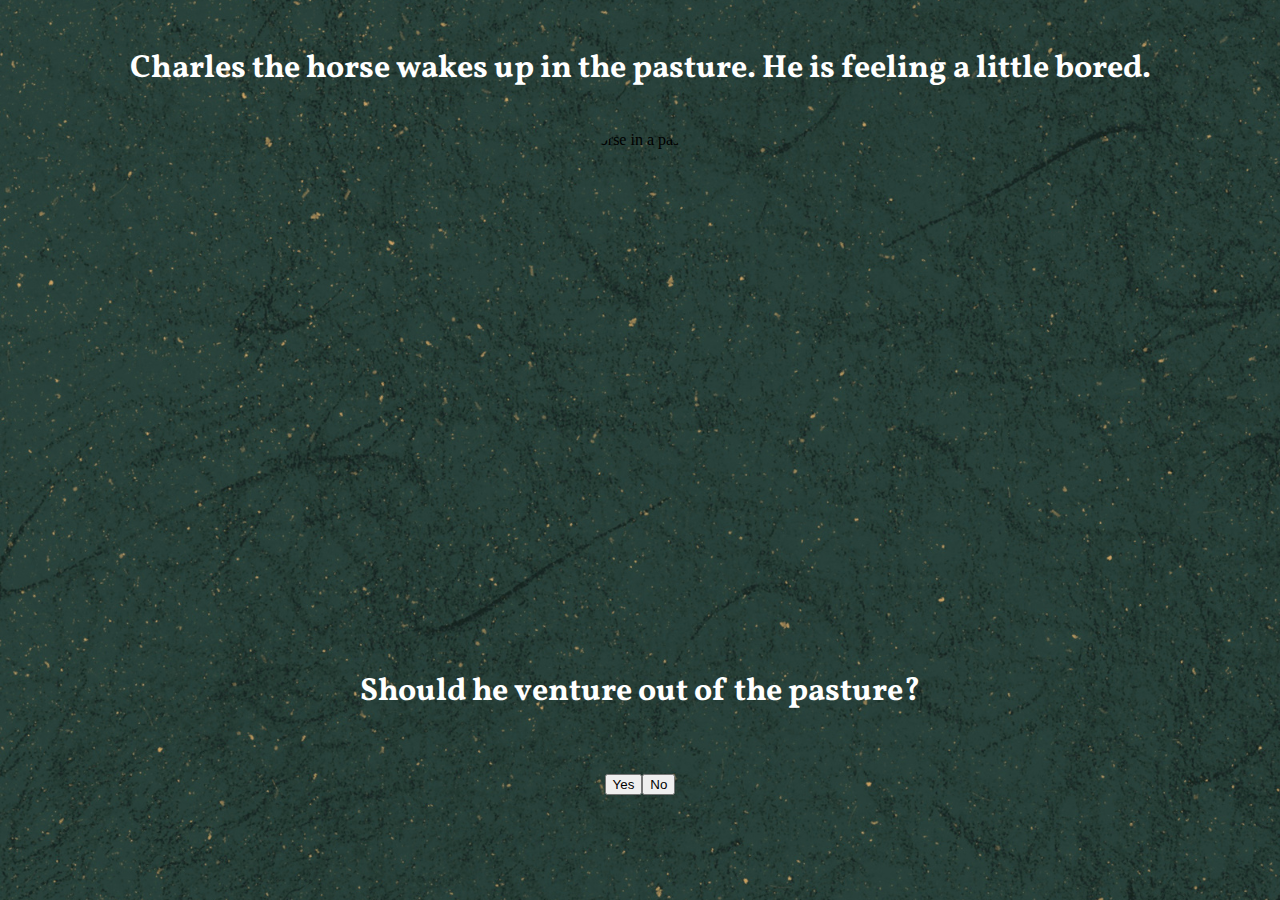
==== pages/page1.html @ e0a97dc8 "Merge branch 'master' of https://github.com/carolinehanaa/Group_CYOA" ====
<!DOCTYPE html>
<html lang="en">

<head>
    <meta charset="UTF-8">
    <meta http-equiv="X-UA-Compatible" content="IE=edge">
    <meta name="viewport" content="width=device-width, initial-scale=1.0">
    <title>Document</title>
    <link href="https://cdn.jsdelivr.net/npm/bootstrap@5.2.2/dist/css/bootstrap.min.css" rel="stylesheet"
        integrity="sha384-Zenh87qX5JnK2Jl0vWa8Ck2rdkQ2Bzep5IDxbcnCeuOxjzrPF/et3URy9Bv1WTRi" crossorigin="anonymous">
    <link href="../css/styles.css" rel="stylesheet">
    <link href="../css/wickedcss.min.css" rel="stylesheet">
    <style>
        @import url('https://fonts.googleapis.com/css2?family=Vollkorn:ital@1&display=swap');
        </style>
</head>

<body class="bg-1">

    <br>
    <div class="fadeIn">
        <h1> Charles the horse wakes up in the pasture. He is feeling a little bored. </h1>
    </div>
    <br>

    <div class="Images fadeIn">
        <img class="img"
            src="https://i0.wp.com/lifedatalabs.com/blog/wp-content/uploads/2018/07/horsegrazing_web.jpg?fit=1377%2C678&ssl=1"
            alt="horse in a pasture" height="500px">
    </div>
    <br>
    <div class="fadeIn">
        <h1>
            Should he venture out of the pasture?
        </h1>
    </div>
    <br>
    <div class="flex-container margin-top margin-bottom">
        <div class="col-6 text-end px-2">
            <button onclick="location.href='./page2.html'" type="button"
                class="btn btn-outline-light btn-lg">Yes</button>
        </div>
        <div class="col-6 px-2">
            <button onclick="location.href='./page3.html'" type="button"
                class="btn btn-outline-light btn-lg">No</button>
        </div>
    </div>
</body>

</html>
---- css/styles.css ----
.Title {
    display: flex;
    justify-content: center;
    align-items: flex-start;
    color: black;
    font-family: 'Ultra', serif;
    font-size: 72px;
    text-align: center;
}


.flex-container {
    display: flex;
    justify-content: center;
    align-self: flex-end;
}

.img {
    border-radius: 75px;
}

.Images {
    display: flex;
    justify-content: center;
}

h1{
    display:flex;
    justify-content: center;
    color: white;
    font-family: 'Vollkorn', serif;
}

h2 {
    display: flex;
    justify-content: center;
    color: darkslategrey;
    font-family: 'Vollkorn', serif;
}

.location {
    display: flex;
    justify-content: center;
}

.margin-top{
    margin-top: 20px;
}

.margin-bottom {
    margin-bottom: 20px;
}

.mx {
    margin-left: 5px;
    margin-right: 5px;
}

.bg-1 {
    background-image: url("../assets/images/Charlie-bg-dark.png");
}
---- css/wickedcss.min.css ----
/*!
 * WickedCSS v1.0 (https://github.com/kristofferandreasen/wickedCSS)
 * Copyright 2015 Kristoffer Andreasen
 * MIT License
 */.barrelRoll,.fadeIn,.floater,.heartbeat,.pulse,.rollerLeft,.rollerRight,.rotateIn,.rotateInLeft,.rotateInRight,.rotation,.shake,.sideToSide,.slideDown,.slideLeft,.slideRight,.slideUp,.spinner,.wiggle,.zoomer,.zoomerOut{visibility:visible!important}.rotation{animation-name:rotation;-webkit-animation-name:rotation;animation-duration:4s;-webkit-animation-duration:4s;animation-timing-function:linear;-webkit-animation-timing-function:linear;animation-iteration-count:infinite}.rotation,.sideToSide{-webkit-animation-iteration-count:infinite}@-webkit-keyframes rotation{from{-webkit-transform:rotate(0) translateX(50%) rotate(0)}to{-webkit-transform:rotate(360deg) translateX(50%) rotate(-360deg)}}@keyframes rotation{from{transform:rotate(0) translateX(50%) rotate(0)}to{transform:rotate(360deg) translateX(50%) rotate(-360deg)}}.sideToSide{animation-name:sideToSide;-webkit-animation-name:sideToSide;animation-duration:3s;-webkit-animation-duration:3s;animation-timing-function:ease;-webkit-animation-timing-function:ease;animation-iteration-count:infinite}@-webkit-keyframes sideToSide{0%,100%{-webkit-transform:translate(100%,0)}50%{-webkit-transform:translate(-100%,0)}}@keyframes sideToSide{0%,100%{transform:translate(100%,0)}50%{transform:translate(-100%,0)}}.zoomer{animation-name:zoomer;-webkit-animation-name:zoomer;-webkit-animation-duration:1s;-webkit-animation-timing-function:cubic-bezier(.5,.2,.3,1);animation-iteration-count:1}.zoomer,.zoomerOut{-webkit-animation-iteration-count:1;animation-timing-function:cubic-bezier(.5,.2,.3,1);animation-duration:1s}@-webkit-keyframes zoomer{0%{-webkit-transform:scale(.3)}100%{-webkit-transform:scale(1)}}@keyframes zoomer{0%{transform:scale(.3)}100%{transform:scale(1)}}.zoomerOut{animation-name:zoomerOut;-webkit-animation-name:zoomerOut;-webkit-animation-duration:1s;-webkit-animation-timing-function:cubic-bezier(.5,.2,.3,1);animation-iteration-count:1;animation-fill-mode:forwards}.rollerRight,.zoomerOut{-webkit-animation-fill-mode:forwards}@-webkit-keyframes zoomerOut{0%{-webkit-transform:scale(1)}100%{-webkit-transform:scale(0)}}@keyframes zoomerOut{0%{transform:scale(1)}100%{transform:scale(0)}}.spinner{animation-name:spinner;-webkit-animation-name:spinner;-webkit-animation-duration:2s;-webkit-animation-timing-function:linear;-webkit-animation-iteration-count:infinite;animation-iteration-count:infinite}.pulse,.spinner{animation-timing-function:linear;animation-duration:2s}@-webkit-keyframes spinner{from{-webkit-transform:rotate(0)}to{-webkit-transform:rotate(360deg)}}@keyframes spinner{from{transform:rotate(0)}to{transform:rotate(360deg)}}.pulse{animation-name:pulse;-webkit-animation-name:pulse;-webkit-animation-duration:2s;-webkit-animation-timing-function:linear;animation-iteration-count:infinite;-webkit-animation-iteration-count:infinite}@keyframes pulse{0%,100%{transform:scale(.9);opacity:.9}50%{transform:scale(1);opacity:1}}@-webkit-keyframes pulse{0%,100%{-webkit-transform:scale(.95);opacity:.9}50%{-webkit-transform:scale(1);opacity:1}}.shake{animation-name:shake;-webkit-animation-name:shake;-webkit-animation-duration:.4s;-webkit-animation-timing-function:ease;-webkit-animation-iteration-count:1}.barrelRoll,.shake{animation-iteration-count:1;animation-timing-function:ease;animation-duration:.4s}@keyframes shake{0%,100%{transform:translateX(0)}16%,50%,83%{transform:translateX(-10px)}33%,66%{transform:translateX(10px)}}@-webkit-keyframes shake{0%,100%{-webkit-transform:translateX(0)}16%,50%,83%{-webkit-transform:translateX(-10px)}33%,66%{-webkit-transform:translateX(10px)}}.barrelRoll{animation-name:barrelRoll;-webkit-animation-name:barrelRoll;-webkit-animation-duration:.4s;-webkit-animation-timing-function:ease;-webkit-animation-iteration-count:1}@keyframes barrelRoll{from{transform:rotate(0)}to{transform:rotate(360deg)}}@-webkit-keyframes barrelRoll{from{-webkit-transform:rotate(0)}to{-webkit-transform:rotate(360deg)}}.floater{animation-name:floater;-webkit-animation-name:floater;animation-duration:1.5s;-webkit-animation-duration:1.5s;-webkit-animation-iteration-count:infinite}.floater,.wiggle{animation-iteration-count:infinite}@keyframes floater{0%,100%{transform:translateY(0)}50%{transform:translateY(8%)}}@-webkit-keyframes floater{0%,100%{-webkit-transform:translateY(0)}50%{-webkit-transform:translateY(8%)}}.wiggle{animation-name:wiggle;-webkit-animation-name:wiggle;animation-duration:2.5s;-webkit-animation-duration:2.5s;-webkit-animation-iteration-count:infinite}@keyframes wiggle{0%,100%{transform:rotate(-4deg)}50%{transform:rotate(4deg)}}@-webkit-keyframes wiggle{0%,100%{-webkit-transform:rotate(-4deg)}50%{-webkit-transform:rotate(4deg)}}.pound{animation-name:pound;-webkit-animation-name:pound;animation-duration:.5s;-webkit-animation-duration:.5s;-webkit-animation-timing-function:ease;-webkit-animation-iteration-count:infinite;visibility:visible!important}.heartbeat,.pound{animation-iteration-count:infinite;animation-timing-function:ease}@keyframes pound{to{transform:scale(1.2)}}@-webkit-keyframes pound{to{transform:scale(1.2)}}.heartbeat{animation-name:heartbeat;-webkit-animation-name:heartbeat;animation-duration:3s;-webkit-animation-duration:3s;-webkit-animation-timing-function:ease;-webkit-animation-iteration-count:infinite}@keyframes heartbeat{0%,100%{transform:scale(1)}10%{transform:scale(1.2)}20%{transform:scale(1.4)}}@-webkit-keyframes heartbeat{0%,100%{-webkit-transform:scale(1)}10%{-webkit-transform:scale(1.2)}20%{-webkit-transform:scale(1.4)}}.rollerRight{animation-name:rollerRight;-webkit-animation-name:rollerRight;animation-duration:2s;-webkit-animation-duration:2s;-webkit-animation-timing-function:ease;-webkit-animation-iteration-count:1;animation-fill-mode:forwards}.rollerLeft,.rollerRight{animation-iteration-count:1;animation-timing-function:ease}@keyframes rollerRight{0%{transform:translateX(-200px) rotate(0);opacity:0}100%{transform:translateX(0) rotate(2turn);opacity:1}}@-webkit-keyframes rollerRight{0%{-webkit-transform:translateX(-200px) rotate(0);opacity:0}100%{-webkit-transform:translateX(0) rotate(2turn);opacity:1}}.rollerLeft{animation-name:rollerLeft;-webkit-animation-name:rollerLeft;animation-duration:2s;-webkit-animation-duration:2s;-webkit-animation-timing-function:ease;-webkit-animation-iteration-count:1;animation-fill-mode:forwards}.fadeOut,.rollerLeft{-webkit-animation-fill-mode:forwards}@keyframes rollerLeft{0%{transform:translateX(200px) rotate(0);opacity:0}100%{transform:translateX(0) rotate(-2turn);opacity:1}}@-webkit-keyframes rollerLeft{0%{-webkit-transform:translateX(200px) rotate(0);opacity:0}100%{-webkit-transform:translateX(0) rotate(-2turn);opacity:1}}.slideDown{animation-name:slideDown;-webkit-animation-name:slideDown;-webkit-animation-duration:1s;-webkit-animation-timing-function:ease}.slideDown,.slideUp{animation-timing-function:ease;animation-duration:1s}@keyframes slideDown{0%{transform:translateY(-100%);opacity:0}100%{transform:translateY(0);opacity:1}}@-webkit-keyframes slideDown{0%{-webkit-transform:translateY(-100%);opacity:0}100%{-webkit-transform:translateY(0);opacity:1}}.slideUp{animation-name:slideUp;-webkit-animation-name:slideUp;-webkit-animation-duration:1s;-webkit-animation-timing-function:ease}@keyframes slideUp{0%{transform:translateY(100%);opacity:0}100%{transform:translateY(0);opacity:1}}@-webkit-keyframes slideUp{0%{-webkit-transform:translateY(100%);opacity:0}100%{-webkit-transform:translateY(0);opacity:1}}.slideLeft{animation-name:slideLeft;-webkit-animation-name:slideLeft;animation-duration:1s;-webkit-animation-duration:1s;-webkit-animation-timing-function:ease}.slideLeft,.slideRight{animation-timing-function:ease}@keyframes slideLeft{0%{transform:translateX(150%);opacity:0}100%{transform:translateX(0);opacity:1}}@-webkit-keyframes slideLeft{0%{-webkit-transform:translateX(150%);opacity:0}100%{-webkit-transform:translateX(0);opacity:1}}.slideRight{animation-name:slideRight;-webkit-animation-name:slideRight;animation-duration:1s;-webkit-animation-duration:1s;-webkit-animation-timing-function:ease}@keyframes slideRight{0%{transform:translateX(-150%);opacity:0}100%{transform:translateX(0);opacity:1}}@-webkit-keyframes slideRight{0%{-webkit-transform:translateX(-150%);opacity:0}100%{-webkit-transform:translateX(0);opacity:1}}.fadeIn{animation-name:fadeIn;-webkit-animation-name:fadeIn;-webkit-animation-duration:2s;-webkit-animation-timing-function:ease}.fadeIn,.fadeOut{animation-timing-function:ease;animation-duration:2s}@keyframes fadeIn{0%{opacity:0}100%{opacity:1}}@-webkit-keyframes fadeIn{0%{opacity:0}100%{opacity:1}}.fadeOut{animation-name:fadeOut;-webkit-animation-name:fadeOut;-webkit-animation-duration:2s;-webkit-animation-timing-function:ease;animation-fill-mode:forwards}@keyframes fadeOut{0%{opacity:1}100%{opacity:0}}@-webkit-keyframes fadeOut{0%{opacity:1}100%{opacity:0}}.rotateInRight{animation-name:rotateInRight;-webkit-animation-name:rotateInRight;animation-duration:3s;-webkit-animation-duration:3s;-webkit-animation-timing-function:ease-in-out;-webkit-animation-iteration-count:1;animation-iteration-count:1}.rotateInLeft,.rotateInRight{animation-timing-function:ease-in-out}@-webkit-keyframes rotateInRight{from{-webkit-transform:rotate(0) translateX(100%) rotate(0)}to{-webkit-transform:rotate(360deg) translateX(0) rotate(-360deg)}}@keyframes rotateInRight{from{transform:rotate(0) translateX(100%) rotate(0)}to{transform:rotate(360deg) translateX(0) rotate(-360deg)}}.rotateInLeft{animation-name:rotateInLeft;-webkit-animation-name:rotateInLeft;animation-duration:3s;-webkit-animation-duration:3s;-webkit-animation-timing-function:ease-in-out;animation-iteration-count:1}.rotateIn,.rotateInLeft{-webkit-animation-iteration-count:1}@-webkit-keyframes rotateInLeft{from{-webkit-transform:rotate(0) translateX(-100%) rotate(0)}to{-webkit-transform:rotate(360deg) translateX(0) rotate(-360deg)}}@keyframes rotateInLeft{from{transform:rotate(0) translateX(-100%) rotate(0)}to{transform:rotate(360deg) translateX(0) rotate(-360deg)}}.rotateIn{animation-name:rotateIn;-webkit-animation-name:rotateIn;animation-duration:3s;-webkit-animation-duration:3s;animation-timing-function:ease;-webkit-animation-timing-function:ease;animation-iteration-count:1;-webkit-transform-origin:center;transform-origin:center}@-webkit-keyframes rotateIn{0%{-webkit-transform:rotate3d(0,0,1,-720deg);transform:rotate3d(0,0,1,-720deg);opacity:0}100%{-webkit-transform-origin:center;transform-origin:center;-webkit-transform:none;transform:none;opacity:1}}@keyframes rotateIn{0%{-webkit-transform:rotate3d(0,0,1,-720deg);transform:rotate3d(0,0,1,-720deg);opacity:0}100%{-webkit-transform:none;transform:none;opacity:1}}.bounceIn{-webkit-animation-name:bounceIn;animation-name:bounceIn;-webkit-animation-duration:.8s;animation-duration:.8s;-webkit-animation-timing-function:cubic-bezier(.215,.61,.355,1);animation-timing-function:cubic-bezier(.215,.61,.355,1)}@-webkit-keyframes bounceIn{0%{opacity:0;-webkit-transform:scale3d(.3,.3,.3);transform:scale3d(.3,.3,.3)}20%{-webkit-transform:scale3d(1.1,1.1,1.1);transform:scale3d(1.1,1.1,1.1)}40%{-webkit-transform:scale3d(.9,.9,.9);transform:scale3d(.9,.9,.9)}60%{opacity:1;-webkit-transform:scale3d(1.03,1.03,1.03);transform:scale3d(1.03,1.03,1.03)}80%{-webkit-transform:scale3d(.97,.97,.97);transform:scale3d(.97,.97,.97)}100%{opacity:1;-webkit-transform:scale3d(1,1,1);transform:scale3d(1,1,1)}}@keyframes bounceIn{0%{opacity:0;-webkit-transform:scale3d(.3,.3,.3);transform:scale3d(.3,.3,.3)}20%{-webkit-transform:scale3d(1.1,1.1,1.1);transform:scale3d(1.1,1.1,1.1)}40%{-webkit-transform:scale3d(.9,.9,.9);transform:scale3d(.9,.9,.9)}60%{opacity:1;-webkit-transform:scale3d(1.03,1.03,1.03);transform:scale3d(1.03,1.03,1.03)}80%{-webkit-transform:scale3d(.97,.97,.97);transform:scale3d(.97,.97,.97)}100%{opacity:1;-webkit-transform:scale3d(1,1,1);transform:scale3d(1,1,1)}}
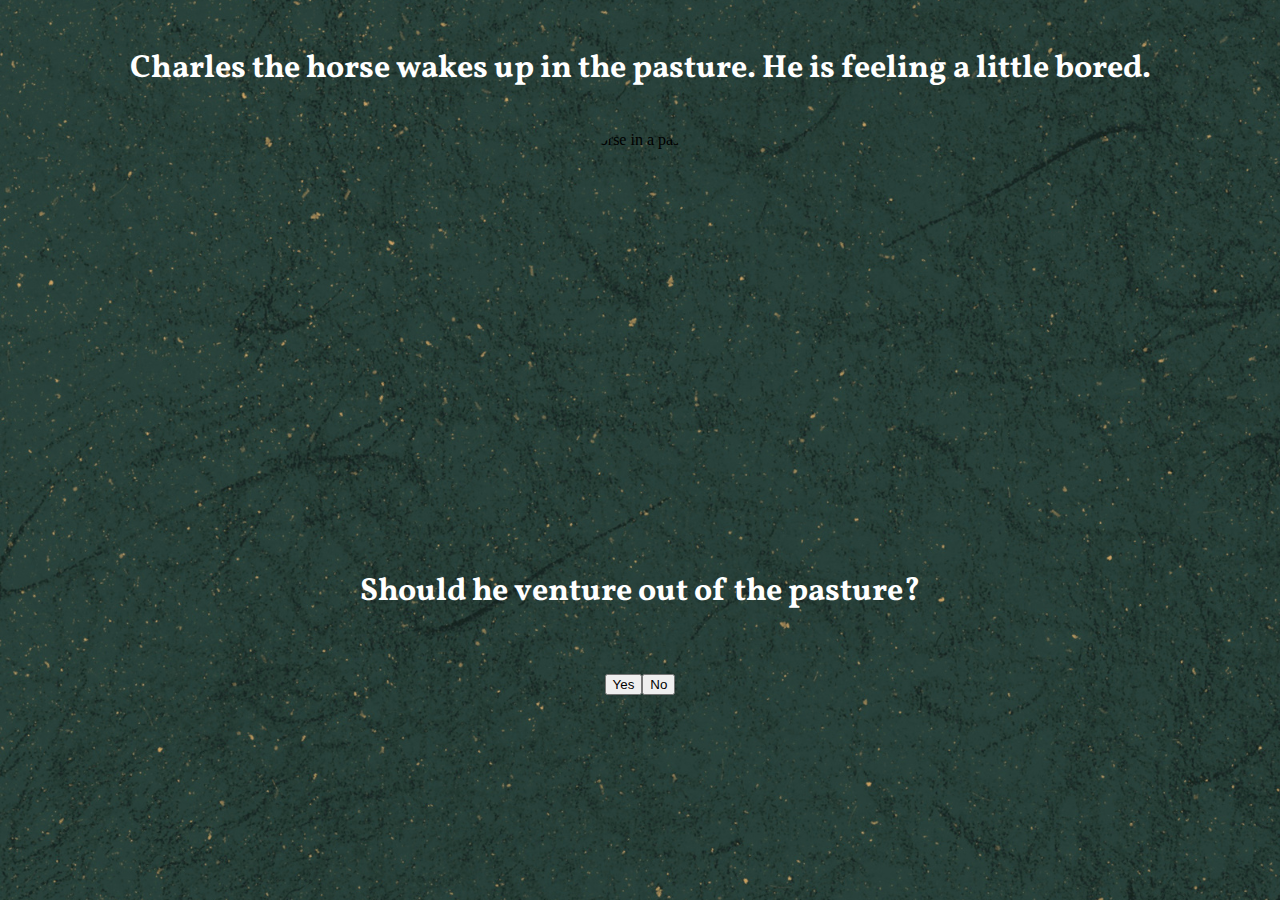
==== commit afe12151: "sizing" ====
--- a/pages/page1.html
+++ b/pages/page1.html
@@ -26,7 +26,7 @@
     <div class="Images fadeIn">
         <img class="img"
             src="https://i0.wp.com/lifedatalabs.com/blog/wp-content/uploads/2018/07/horsegrazing_web.jpg?fit=1377%2C678&ssl=1"
-            alt="horse in a pasture" height="500px">
+            alt="horse in a pasture" height="400px">
     </div>
     <br>
     <div class="fadeIn">
@@ -35,7 +35,7 @@
         </h1>
     </div>
     <br>
-    <div class="flex-container margin-top margin-bottom">
+    <div class="flex-container margin-top margin-bottom fadeIn">
         <div class="col-6 text-end px-2">
             <button onclick="location.href='./page2.html'" type="button"
                 class="btn btn-outline-light btn-lg">Yes</button>
--- a/css/styles.css
+++ b/css/styles.css
@@ -29,6 +29,8 @@
     justify-content: center;
     color: white;
     font-family: 'Vollkorn', serif;
+    padding-left: 4rem;
+    padding-right: 4rem;
 }
 
 h2 {
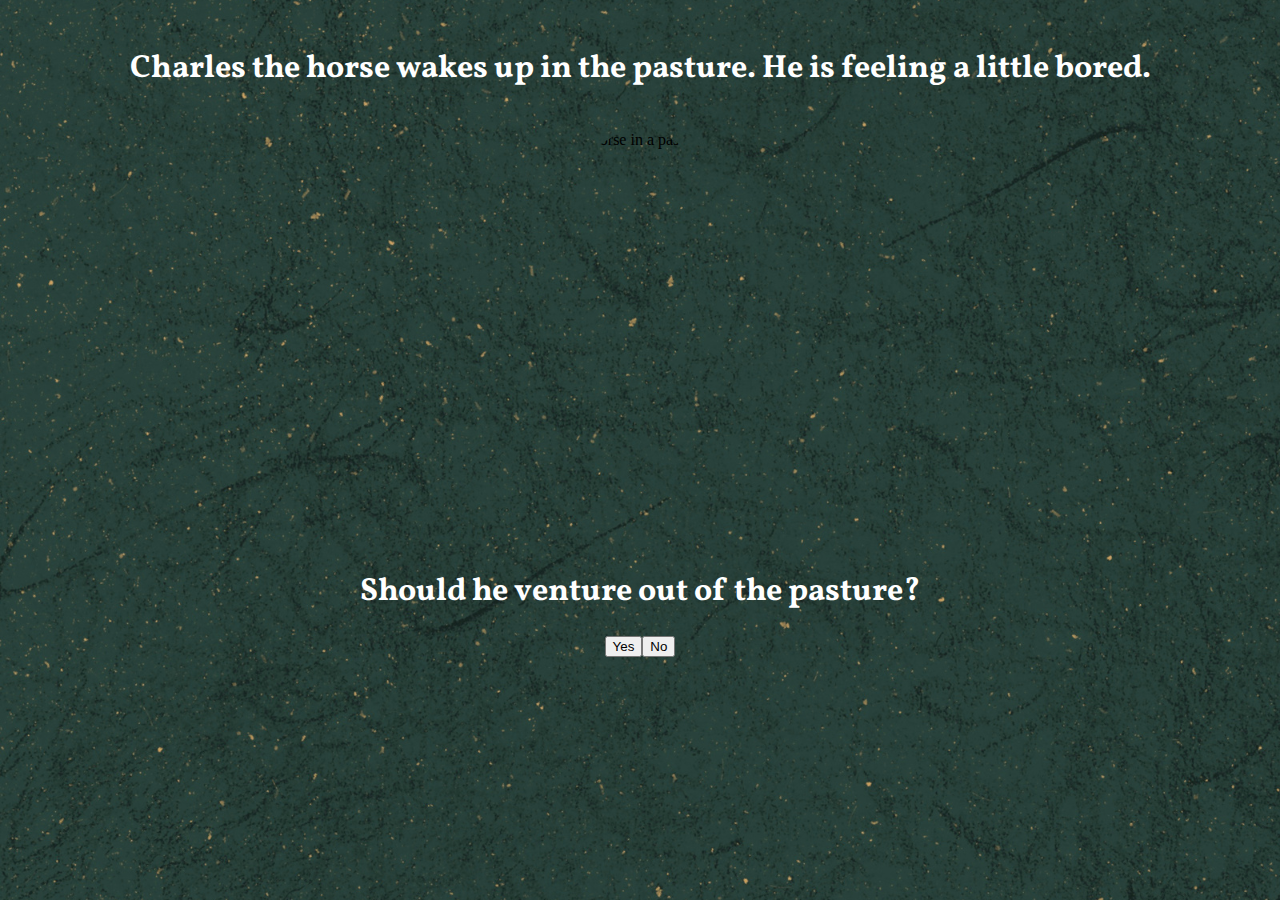
==== commit d3aaa703: "spacing" ====
--- a/pages/page1.html
+++ b/pages/page1.html
@@ -34,7 +34,6 @@
             Should he venture out of the pasture?
         </h1>
     </div>
-    <br>
     <div class="flex-container margin-top margin-bottom fadeIn">
         <div class="col-6 text-end px-2">
             <button onclick="location.href='./page2.html'" type="button"
--- a/css/styles.css
+++ b/css/styles.css
@@ -31,6 +31,7 @@
     font-family: 'Vollkorn', serif;
     padding-left: 4rem;
     padding-right: 4rem;
+    text-align: center;
 }
 
 h2 {
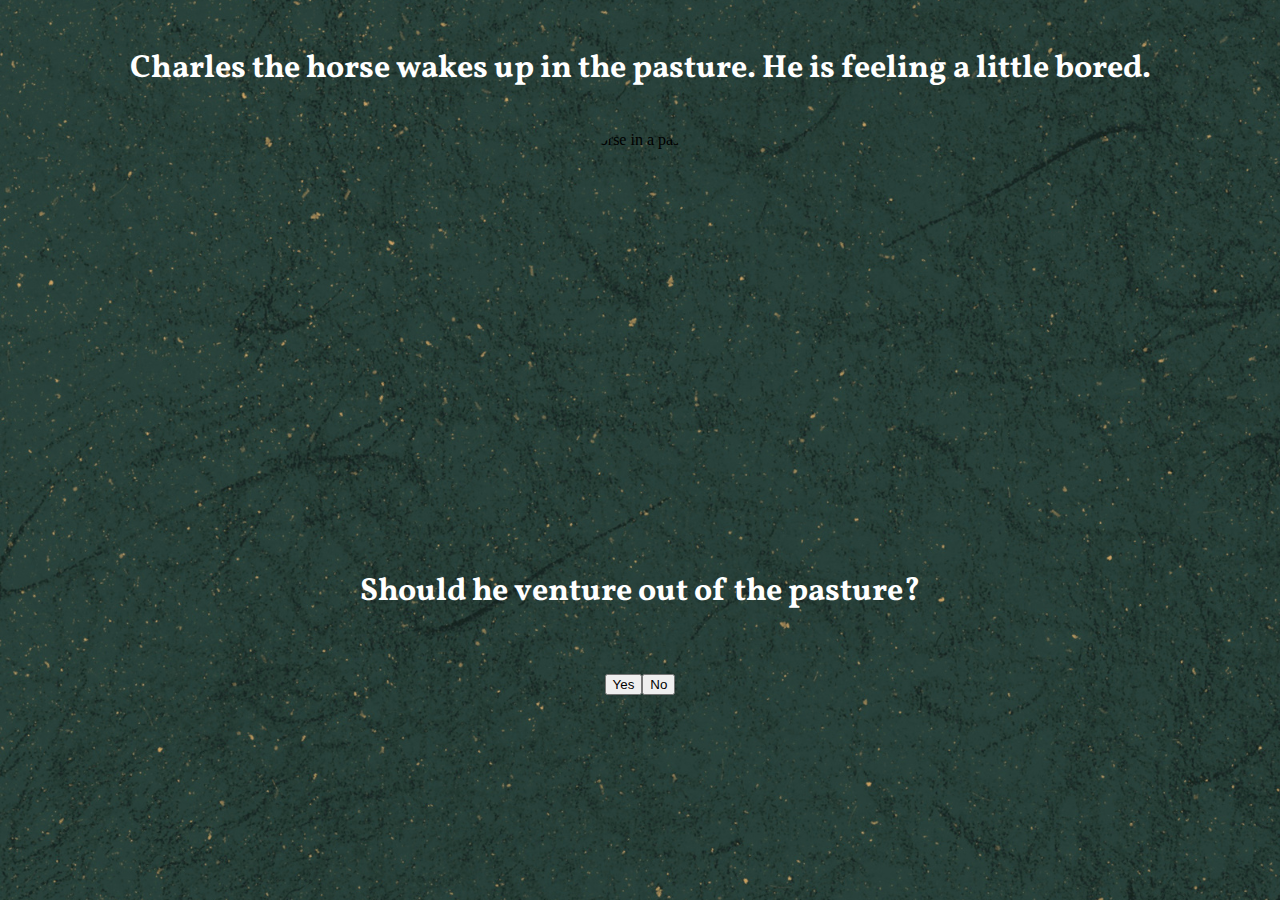
==== commit 5e284059: "spacing" ====
--- a/pages/page1.html
+++ b/pages/page1.html
@@ -34,6 +34,8 @@
             Should he venture out of the pasture?
         </h1>
     </div>
+
+    <br>
     <div class="flex-container margin-top margin-bottom fadeIn">
         <div class="col-6 text-end px-2">
             <button onclick="location.href='./page2.html'" type="button"
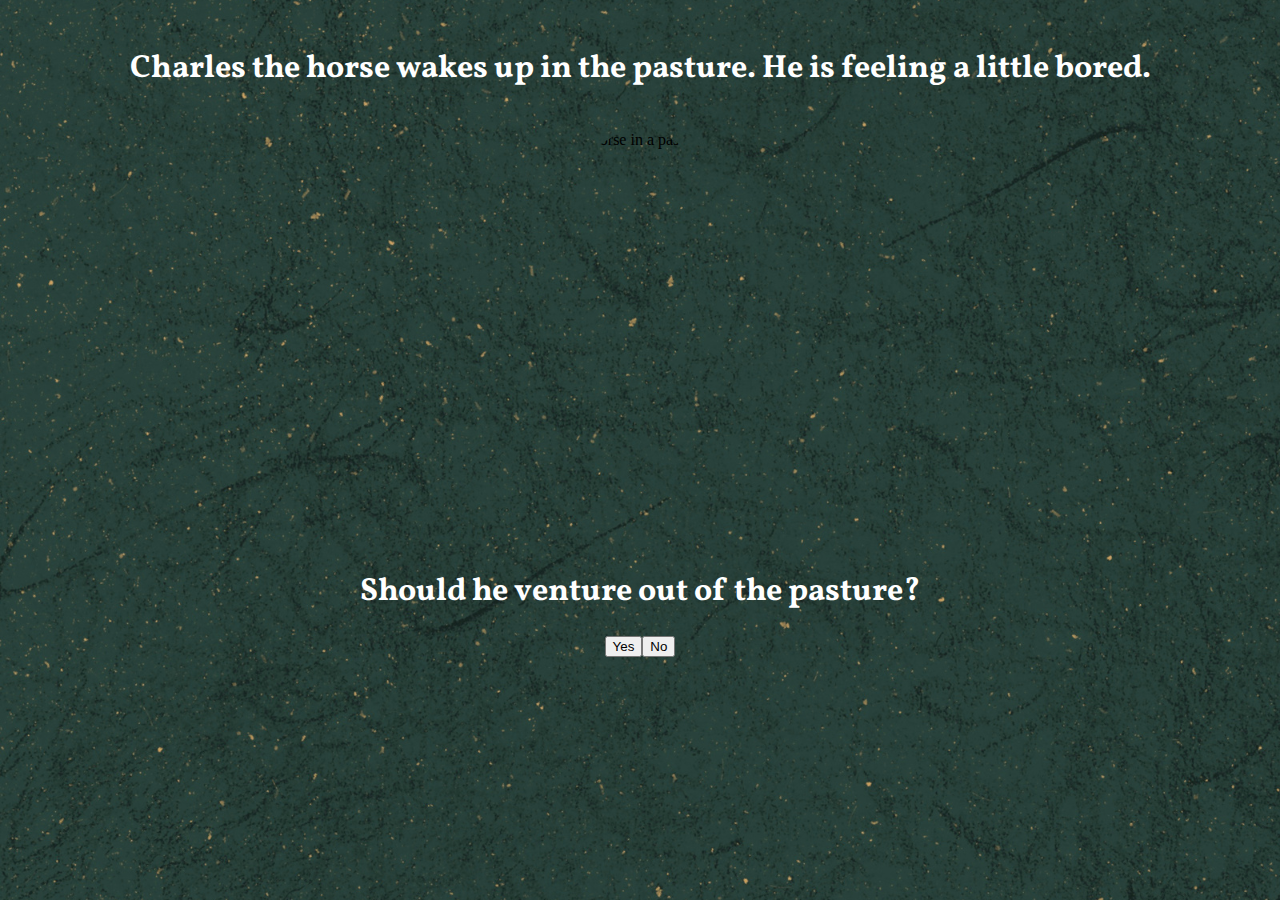
==== commit 736b0b84: "Merge branch 'master' of https://github.com/carolinehanaa/Group_CYOA" ====
--- a/pages/page1.html
+++ b/pages/page1.html
@@ -34,8 +34,6 @@
             Should he venture out of the pasture?
         </h1>
     </div>
-
-    <br>
     <div class="flex-container margin-top margin-bottom fadeIn">
         <div class="col-6 text-end px-2">
             <button onclick="location.href='./page2.html'" type="button"
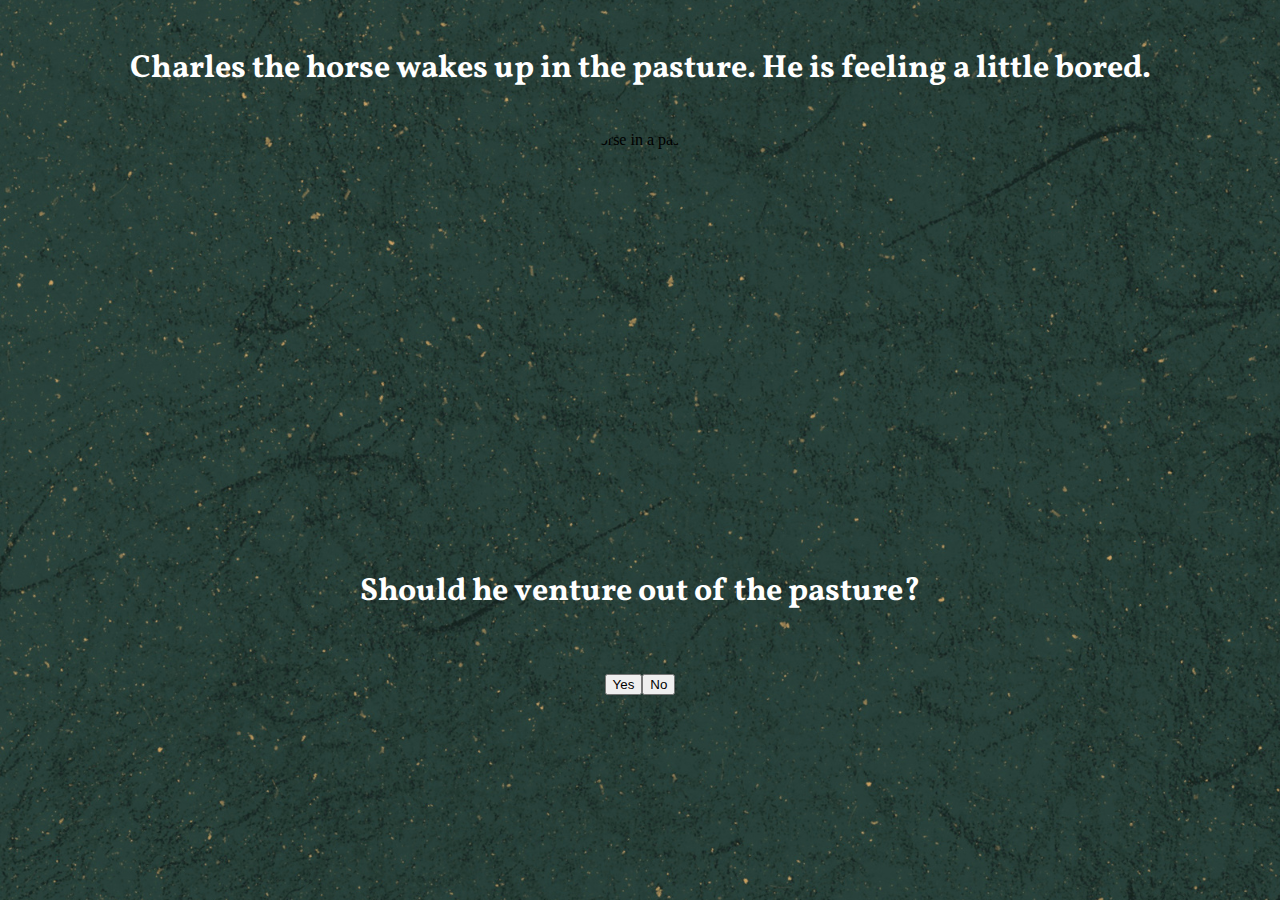
==== commit 278648a1: "spacing" ====
--- a/pages/page1.html
+++ b/pages/page1.html
@@ -34,12 +34,15 @@
             Should he venture out of the pasture?
         </h1>
     </div>
+
+    <br>
     <div class="flex-container margin-top margin-bottom fadeIn">
-        <div class="col-6 text-end px-2">
+        <div class="text-end ">
             <button onclick="location.href='./page2.html'" type="button"
                 class="btn btn-outline-light btn-lg">Yes</button>
         </div>
-        <div class="col-6 px-2">
+        <div class="col-1"></div>
+        <div>
             <button onclick="location.href='./page3.html'" type="button"
                 class="btn btn-outline-light btn-lg">No</button>
         </div>
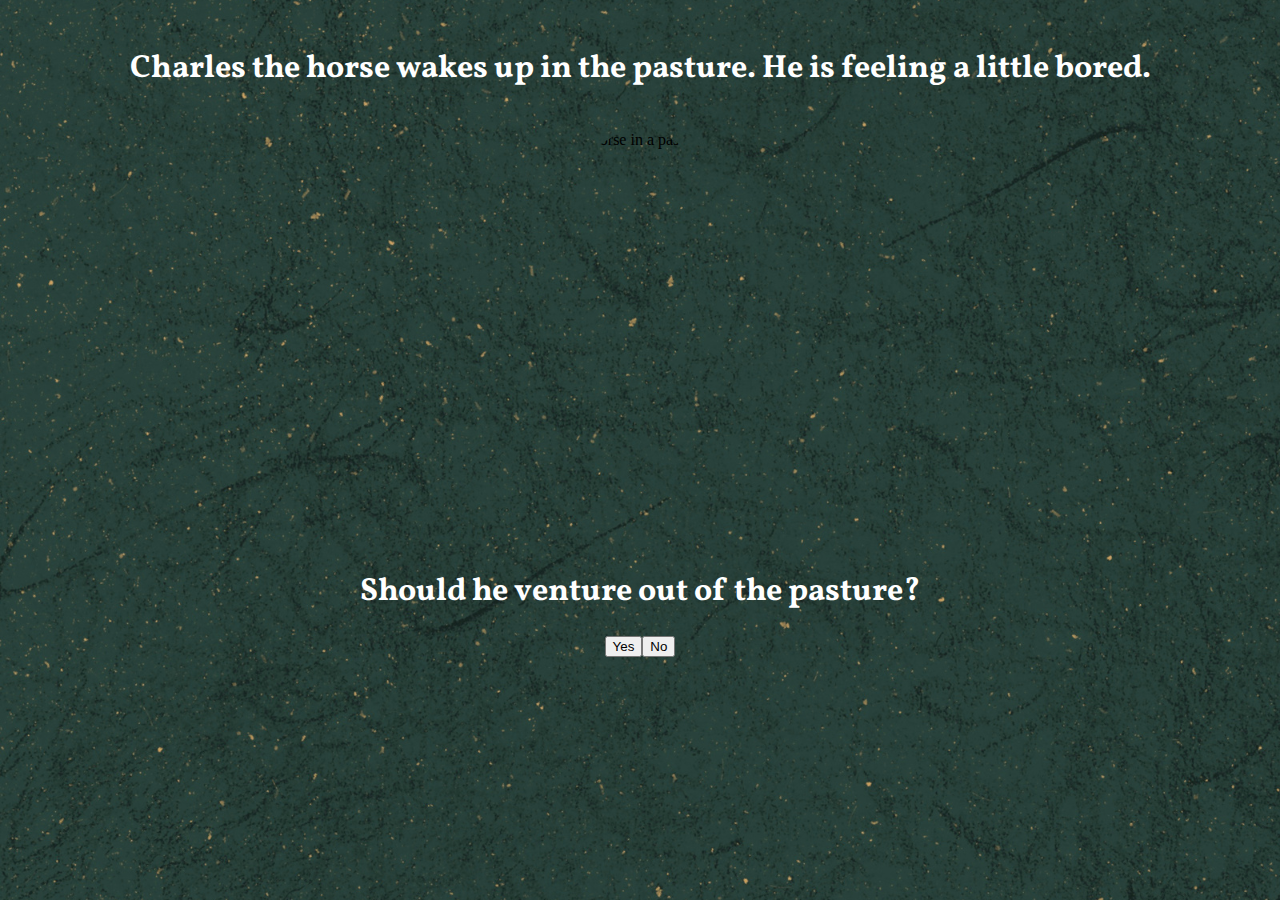
==== commit 3f14473b: "spacing" ====
--- a/pages/page1.html
+++ b/pages/page1.html
@@ -35,7 +35,7 @@
         </h1>
     </div>
 
-    <br>
+  
     <div class="flex-container margin-top margin-bottom fadeIn">
         <div class="text-end ">
             <button onclick="location.href='./page2.html'" type="button"
